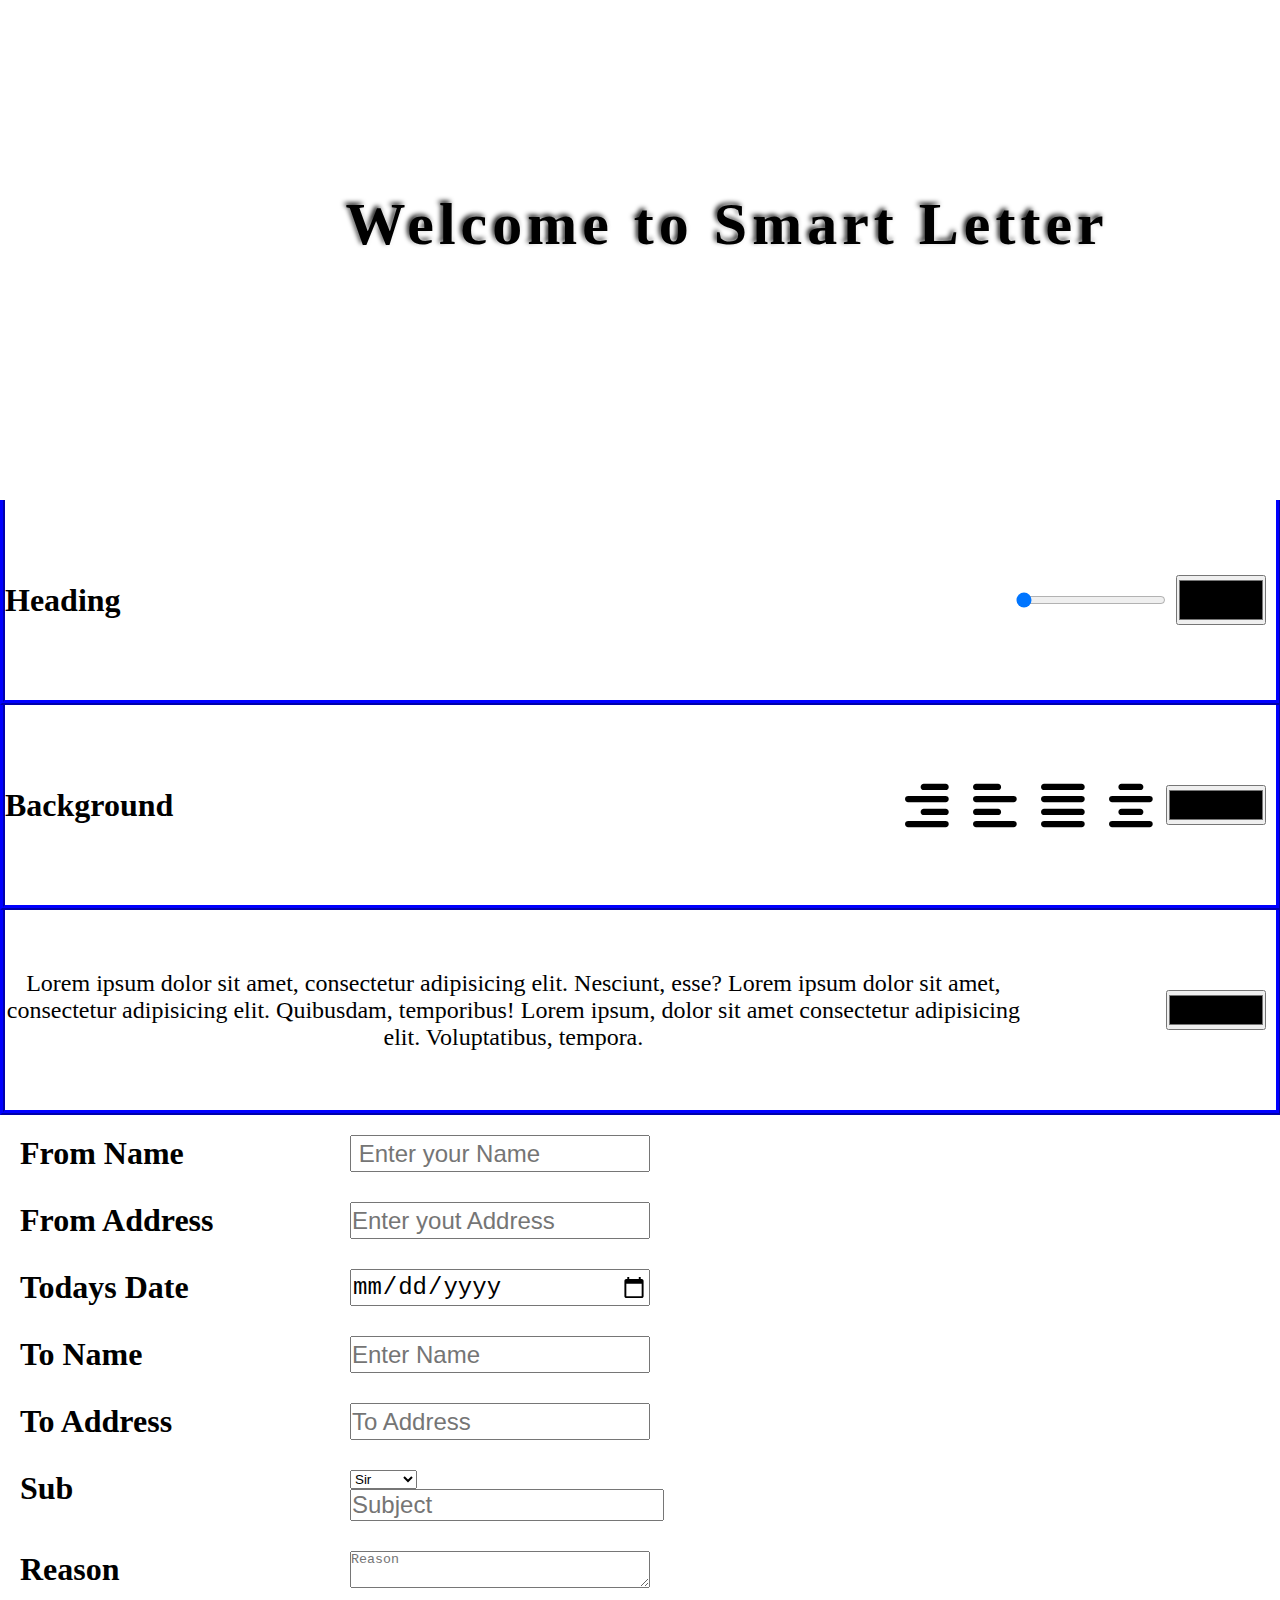
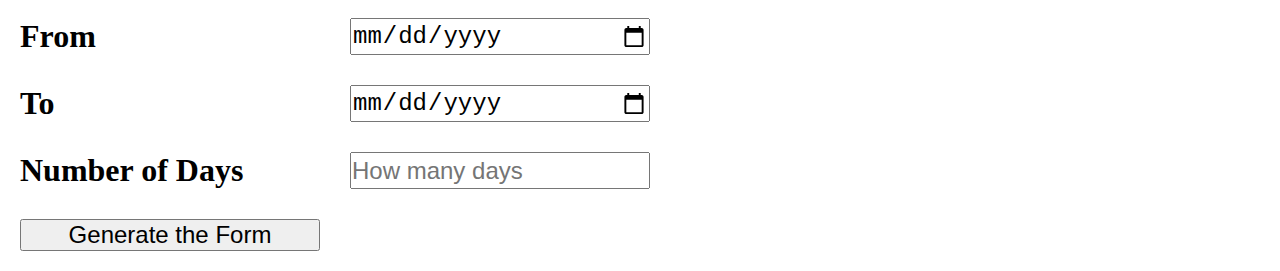
==== index.html @ f37090d9 "Add files via upload" ====
<!DOCTYPE html>
<html lang="en">
<head>
     <meta charset="UTF-8">
     <meta http-equiv="X-UA-Compatible" content="IE=edge">
     <meta name="viewport" content="width=device-width, initial-scale=1.0">
     <title>Letter Style</title>
     <link rel="stylesheet" href="./letter style.css">
     <link rel="stylesheet" href="https://cdnjs.cloudflare.com/ajax/libs/font-awesome/6.2.1/css/all.min.css">
     <script src="./letter.js" defer></script>
     <link rel="icon" href="./favicon.ico">
</head>
<body>
     <div id="header">
               <h1 id="heading">Welcome to Smart Letter</h1>
     </div>
     <div id="font">
          <h1 id="heading1">Heading</h1>
          <input type="range" id="range" oninput="slide()"  min="10" max="150" value="10">
          <input type="color" oninput="color()" id="hcol">
     </div>
     
     <div id="background">
          <h1 id="font1">Background</h1>
          <span id="icon">
          <i class="fa-sharp fa-solid fa-align-right" onclick="right()"></i>
          <i class="fa-sharp fa-solid fa-align-left" onclick="left()"></i>
          <i class="fa-sharp fa-solid fa-align-justify" onclick="justify()"></i>
          <i class="fa-sharp fa-solid fa-align-center" onclick="center()"></i>
          </span>
          <input type="color" oninput="backcol()" id="backg">
     </div>
     <div id="body">
          <h4 id="text">Lorem ipsum dolor sit amet, consectetur adipisicing elit. Nesciunt, esse?
               Lorem ipsum dolor sit amet, consectetur adipisicing elit. Quibusdam, temporibus!
               Lorem ipsum, dolor sit amet consectetur adipisicing elit. Voluptatibus, tempora.
          </h4>
          <input type="color" oninput="fontcol()" id="fontcolor">
     </div>
     <form id="input" action="./outputletter.html">
          
          <h1>From Name</h1>
          <input placeholder=" Enter your Name" id="fromname">
          <h1>From Address</h1>
          <input  placeholder="Enter yout Address" id="fromadd">
          <h1>Todays Date</h1>
          <input type="date" id="today">
          <h1>To Name</h1>
          <input placeholder="Enter Name" id="toname">
          <h1>To Address</h1>
          <input placeholder="To Address" id="toadd">
          <h1>Sub</h1>
          <span>
          <select id="s">
               <option value="Sir">Sir</option>
               <option >Madam</option>
          </select>
          <input placeholder="Subject" id="subject">
          </span>
          <h1>Reason</h1>
          <textarea placeholder="Reason" id="reasonin"></textarea>
          <h1>From</h1>
          <input type="date" id="frdate"><h1>To</h1><input type="date" id="todate">
          <h1>Number of Days</h1>
          <input placeholder="How many days" id="days">
          <input type="submit" value="Generate the Form" onclick="store()">
     </form>
</body>
</html>
---- letter style.css ----
*{
     padding: 0px;
     margin: 0px;
}
#header
{
     width: 100%;
     height: 500px;
     background-image: url("C:/Users/surya/Downloads/letter header.jpg");
     background-repeat: no-repeat;
     background-size: 100% 100%;
     position: relative;
}
#heading
{
     font-size: 60px;
     font-weight: bold;
     letter-spacing: 5px;
     text-shadow: 2px 2px 5px white,-2px -2px 5px black;
     position: absolute;
     left: 27%;
     top: 38%;
}
#heading:hover{
     text-shadow: -2px -2px 5px white,2px 2px 5px black;
}
#font,#background,#body
{
     position: relative;
     width: 99.3%;
     height: 200px;
     display: flex;
     align-items: center;
     border: ridge 5px blue;
     border-top: 0px;
}
#font #heading1
{
     display: inline;
}
#font input
{
     position: absolute;
     right: 10px;
     width: 90px;
     height: 50px;
}
#font #range
{
     position: absolute;
     right: 110px;
     width: 150px;
}
#background input{
     position: absolute;
     right: 10px;
     width: 100px;
     height: 40px;
}
#background #icon
{
     position: absolute;
     left: 70%;
}
i{
     font-size: 50px;
     margin: 10px;
     cursor: pointer;;
}
#body h4
{
     width: 80%;
     text-align: center;
     font-weight: normal;
     font-size: 24px;
}
#body input{
     position: absolute;
     right: 10px;
     width: 100px;
     height: 40px;
}
#input h1{
     display: inline;
     font-size: 30pxpx;
}
#input
{
     padding: 20px;
     display: grid;
     grid-template-columns: 300px 300px;
     grid-gap: 30px;
}
#input input
{
     font-size: 24px;
}
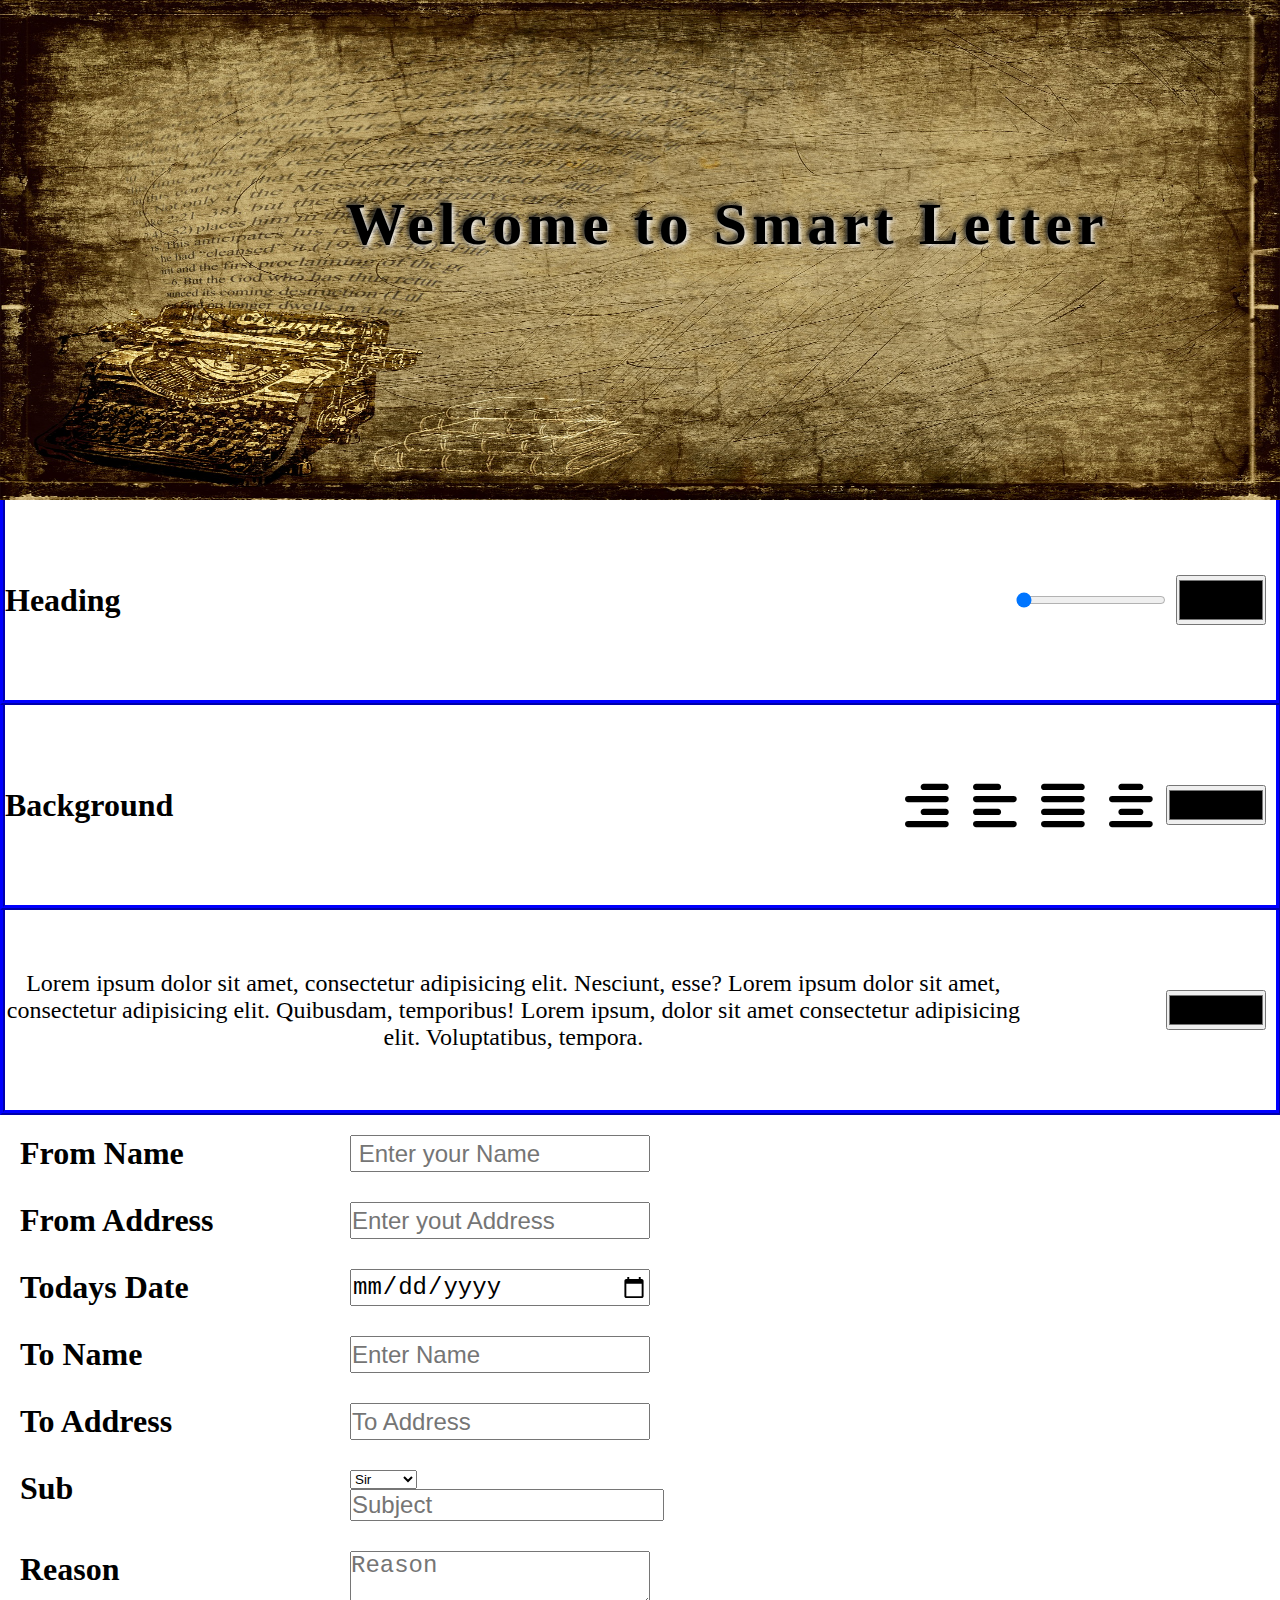
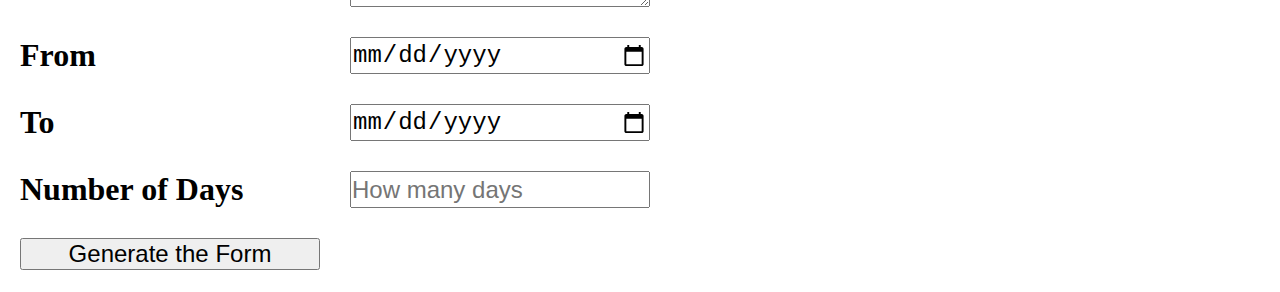
==== commit 397adcbd: "Update index.html" ====
--- a/index.html
+++ b/index.html
@@ -58,7 +58,7 @@
           <input placeholder="Subject" id="subject">
           </span>
           <h1>Reason</h1>
-          <textarea placeholder="Reason" id="reasonin"></textarea>
+          <textarea placeholder="Reason" id="reasonin" style="font-size:24px;"></textarea>
           <h1>From</h1>
           <input type="date" id="frdate"><h1>To</h1><input type="date" id="todate">
           <h1>Number of Days</h1>
@@ -66,4 +66,4 @@
           <input type="submit" value="Generate the Form" onclick="store()">
      </form>
 </body>
-</html>+</html>
--- a/letter style.css
+++ b/letter style.css
@@ -6,7 +6,7 @@
 {
      width: 100%;
      height: 500px;
-     background-image: url("C:/Users/surya/Downloads/letter header.jpg");
+     background-image: url("./letter header.jpg");
      background-repeat: no-repeat;
      background-size: 100% 100%;
      position: relative;
